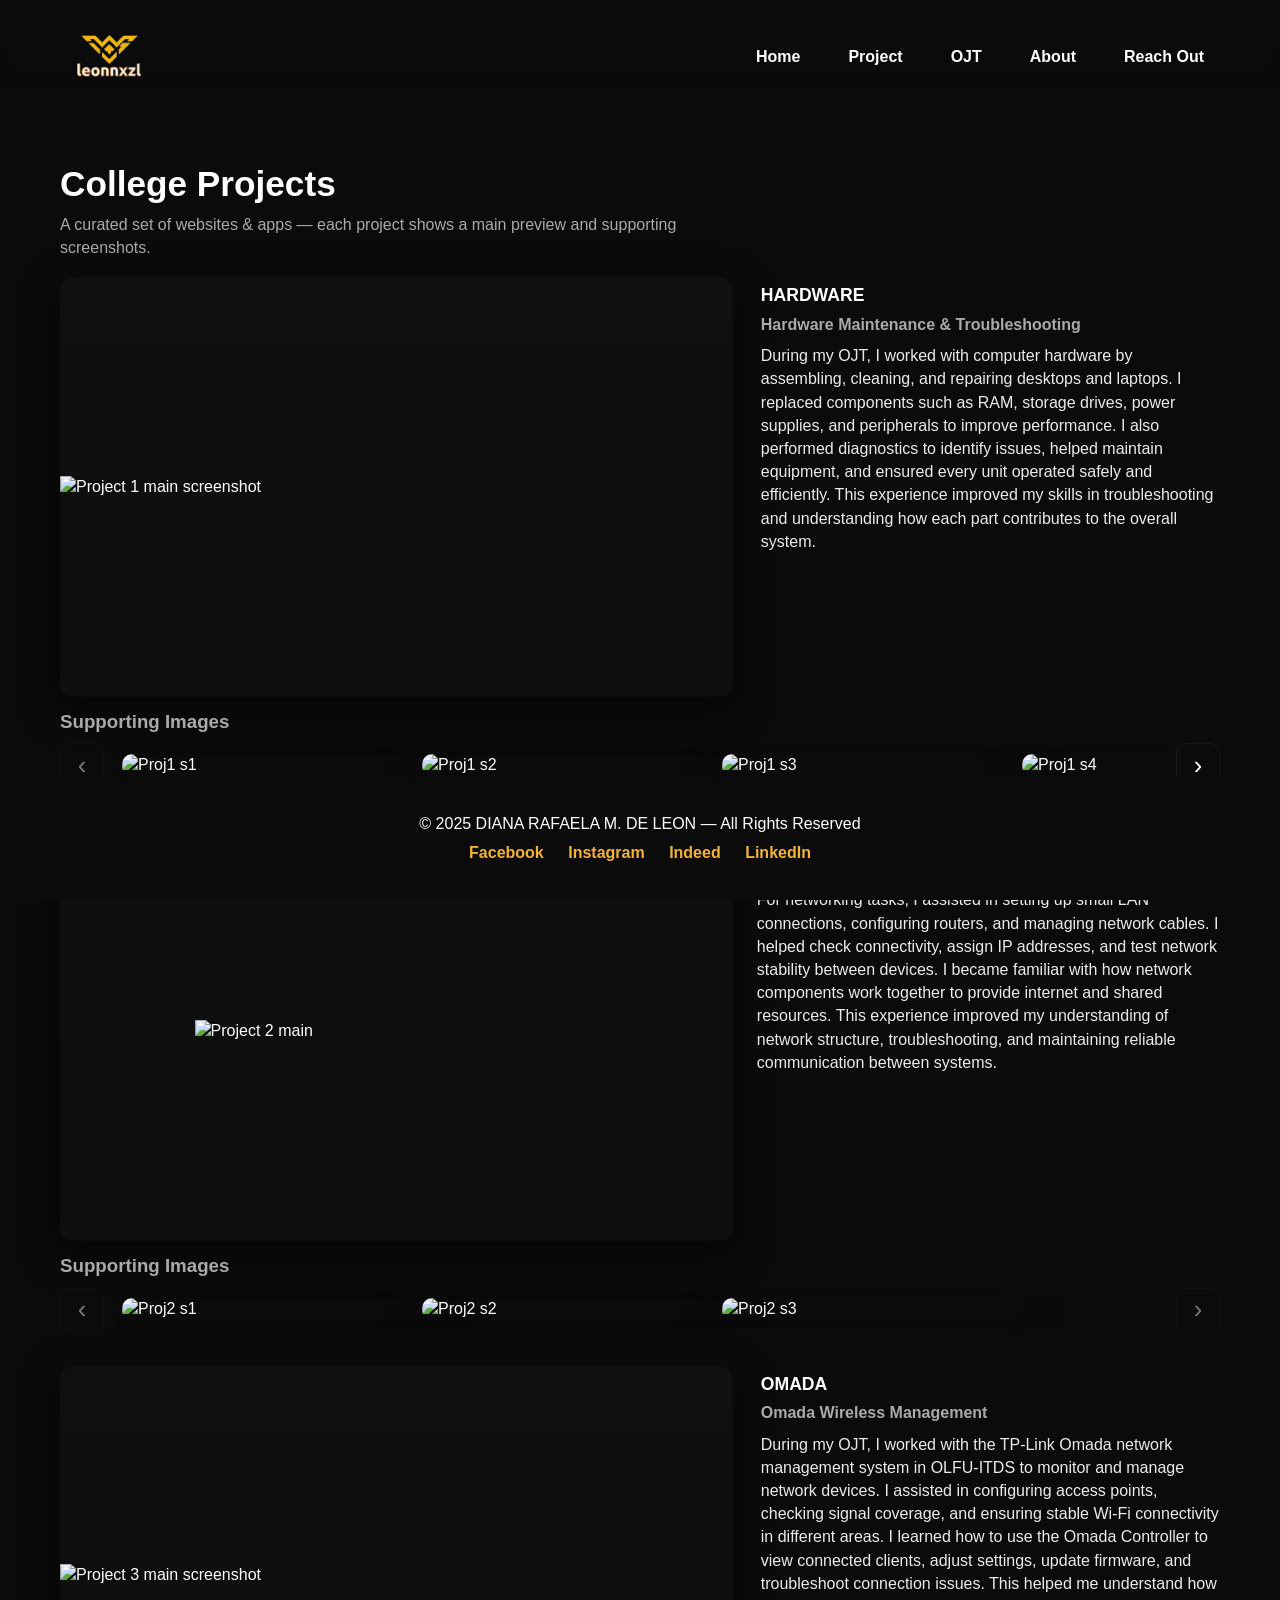
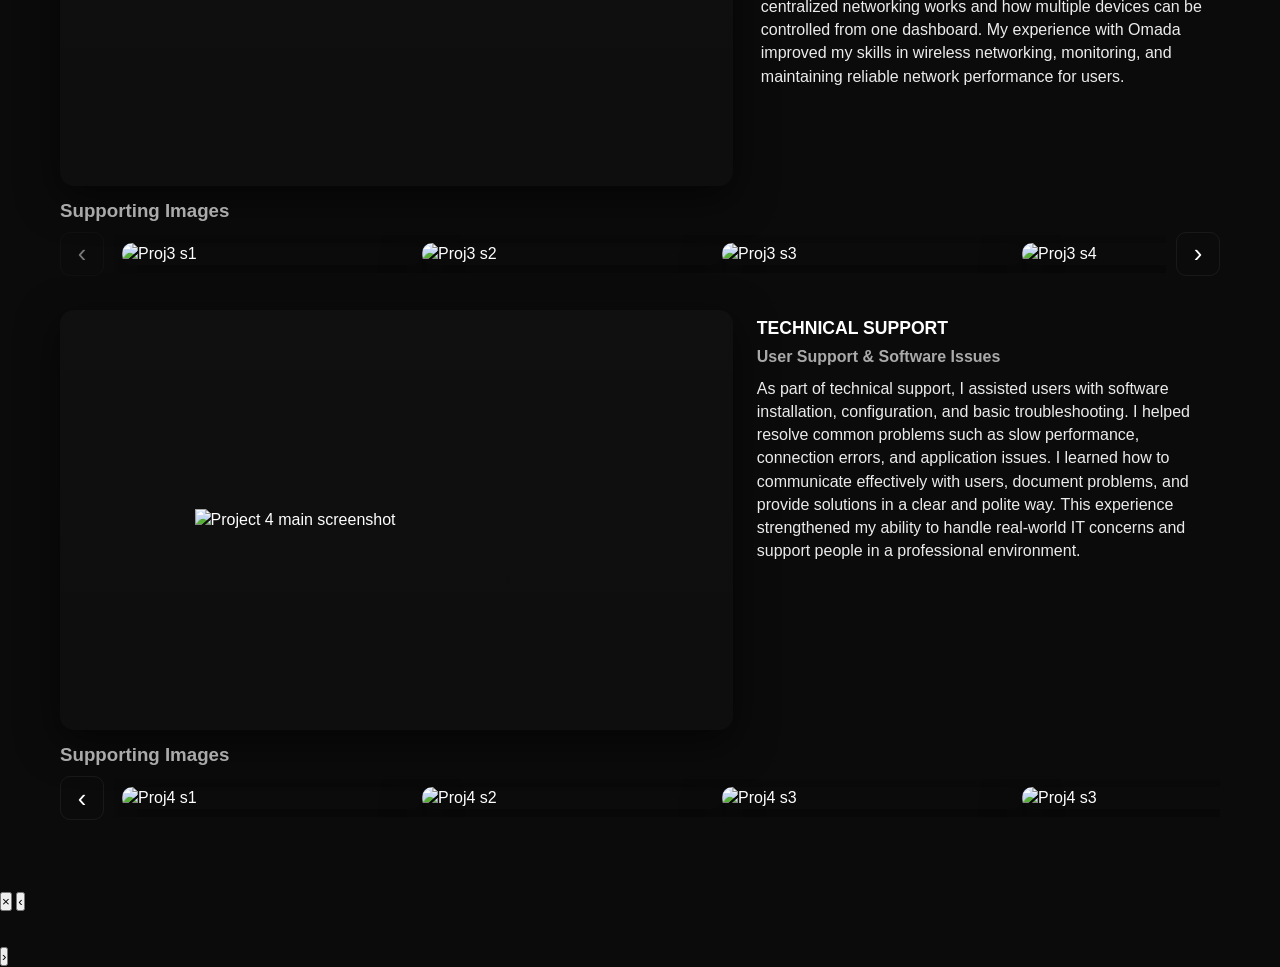
==== ojt.html @ 40b560e7 "Add files via upload" ====
<!doctype html>
<html lang="en">
<head>
  <meta charset="utf-8" />
  <meta name="viewport" content="width=device-width,initial-scale=1" />
  <title>OJT — Portfolio</title>
  <link rel="stylesheet" href="project.css" />
</head>

<!doctype html>
<html lang="en">
<head>
  <meta charset="utf-8" />
  <meta name="viewport" content="width=device-width,initial-scale=1" />
  <title>OJT — Portfolio</title>
  <link rel="stylesheet" href="style.css" />
</head>
<body>
      <!-- Header / sticky navbar -->
  <header class="site-header" role="banner">
    <nav class="navbar container" aria-label="Main navigation">
      <a class="logo" href="index.html">
        <img src="logo1header.png" alt="Morgan Logo" />
      </a>

      <!-- Mobile toggle button (JS will toggle .aria-expanded and .open on the nav) -->
      <button class="nav-toggle" id="navToggle" aria-controls="mainNav" aria-expanded="false" aria-label="Open navigation">
        <span class="hamburger" aria-hidden="true"></span>
      </button>

      <ul class="nav-links" id="mainNav">
        <a href="index.html" class="Home">Home</a>
      <a href="project.html" class="Project">Project</a>
      <a href="ojt.html" class="OJT">OJT</a>
      <a href="about.html" class="About">About</a>
      <a href="contact.html" class="mobile-link reach-mobile">Reach Out</a>
      </ul>
    </nav>
  </header>
  <main class="container">

    <header class="projects-header">
      <h1>College Projects</h1>
      <p class="lead">A curated set of websites & apps — each project shows a main preview and supporting screenshots.</p>
    </header>

    <!-- 5 project blocks -->
    <section class="projects-list">

      <!-- Project template repeated 5 times (update images & text) -->
      <article class="project" data-project-id="1">
        <div class="project-detail">
          <div class="project-main-image">
            <img src="ojt/hardware5.jpg" alt="Project 1 main screenshot">
          </div>
          <div class="project-info">
            <h2 class="project-title">HARDWARE</h2>
            <p class="project-role">Hardware Maintenance & Troubleshooting</p>
            <p class="project-desc">During my OJT, I worked with computer hardware by assembling, cleaning, and repairing desktops and laptops. 
              I replaced components such as RAM, storage drives, power supplies, and peripherals to improve performance. I also performed diagnostics
               to identify issues, helped maintain equipment, and ensured every unit operated safely and efficiently. This experience improved my skills 
               in troubleshooting and understanding how each part contributes to the overall system.</p>
          </div>
        </div>

        <div class="supporting-section">
          <h3 class="supporting-title">Supporting Images</h3>

          <div class="supporting-row-wrapper">
            <button class="nav-btn rewind" aria-label="Previous image">‹</button>

            <div class="supporting-row" tabindex="0" role="list">
              <figure class="support-card" role="listitem"><img src="ojt/hardware1.jpg" alt="Proj1 s1"></figure>
              <figure class="support-card" role="listitem"><img src="ojt/hardware2.jpg" alt="Proj1 s2"></figure>
              <figure class="support-card" role="listitem"><img src="ojt/hardware3.jpg" alt="Proj1 s3"></figure>
              <figure class="support-card" role="listitem"><img src="ojt/hardware4.jpg" alt="Proj1 s4"></figure>
            </div>

            <button class="nav-btn forward" aria-label="Next image">›</button>
          </div>
        </div>
      </article>

      <!-- Project 2 -->
      <article class="project" data-project-id="2">
        <div class="project-detail">
          <div class="project-main-image">
            <img src="ojt/network5.jpg" alt="Project 2 main">
          </div>
          <div class="project-info">
            <h2 class="project-title">NETWORKING</h2>
            <p class="project-role">Network Setup & Connectivity</p>
            <p class="project-desc">For networking tasks, I assisted in setting up small LAN connections, configuring routers, 
              and managing network cables. I helped check connectivity, assign IP addresses, and test network stability between devices. 
              I became familiar with how network components work together to provide internet and shared resources. This experience improved 
              my understanding of network structure, troubleshooting, and maintaining reliable communication between systems.</p>
    
          </div>
        </div>

        <div class="supporting-section">
          <h3 class="supporting-title">Supporting Images</h3>
          <div class="supporting-row-wrapper">
            <button class="nav-btn rewind" aria-label="Previous image">‹</button>
            <div class="supporting-row" tabindex="0" role="list">
              <figure class="support-card" role="listitem"><img src="ojt/network1.jpg" alt="Proj2 s1"></figure>
              <figure class="support-card" role="listitem"><img src="ojt/network2.jpg" alt="Proj2 s2"></figure>
              <figure class="support-card" role="listitem"><img src="ojt/network4.jpg" alt="Proj2 s3"></figure>
            </div>
            <button class="nav-btn forward" aria-label="Next image">›</button>
          </div>
        </div>
      </article>

      <!-- Project 3 -->
      <article class="project" data-project-id="3">
        <div class="project-detail">
          <div class="project-main-image">
            <img src="ojt/omada4.jpg" alt="Project 3 main screenshot">
          </div>
          <div class="project-info">
            <h2 class="project-title">OMADA</h2>
            <p class="project-role">Omada Wireless Management</p>
            <p class="project-desc">During my OJT, I worked with the TP-Link Omada network management system in OLFU-ITDS to monitor and manage 
              network devices. I assisted in configuring access points, checking signal coverage, and ensuring stable Wi-Fi connectivity in different areas. 
              I learned how to use the Omada Controller to view connected clients, adjust settings, update firmware, and troubleshoot connection issues. This 
              helped me understand how centralized networking works and how multiple devices can be controlled from one dashboard. My experience with Omada 
              improved my skills in wireless networking, monitoring, and maintaining reliable network performance for users.</p>
           
          </div>
        </div>

        <div class="supporting-section">
          <h3 class="supporting-title">Supporting Images</h3>
          <div class="supporting-row-wrapper">
            <button class="nav-btn rewind" aria-label="Previous image">‹</button>
            <div class="supporting-row" tabindex="0" role="list">
              <figure class="support-card" role="listitem"><img src="ojt/omada1.jpg" alt="Proj3 s1"></figure>
              <figure class="support-card" role="listitem"><img src="ojt/omada2.jpg" alt="Proj3 s2"></figure>
              <figure class="support-card" role="listitem"><img src="ojt/omada3.jpg" alt="Proj3 s3"></figure>
              <figure class="support-card" role="listitem"><img src="ojt/omada5.jpg" alt="Proj3 s4"></figure>
            </div>
            <button class="nav-btn forward" aria-label="Next image">›</button>
          </div>
        </div>
      </article>

      <!-- Project 4 -->
      <article class="project" data-project-id="4">
        <div class="project-detail">
          <div class="project-main-image">
            <img src="ojt/support3.jpg" alt="Project 4 main screenshot">
          </div>
          <div class="project-info">
            <h2 class="project-title">TECHNICAL SUPPORT</h2>
            <p class="project-role">User Support & Software Issues</p>
            <p class="project-desc">As part of technical support, I assisted users with software installation, configuration, and basic 
              troubleshooting. I helped resolve common problems such as slow performance, connection errors, and application issues. I 
              learned how to communicate effectively with users, document problems, and provide solutions in a clear and polite way. This 
              experience strengthened my ability to handle real-world IT concerns and support people in a professional environment.</p>
          </div>
        </div>

        <div class="supporting-section">
          <h3 class="supporting-title">Supporting Images</h3>
          <div class="supporting-row-wrapper">
            <button class="nav-btn rewind" aria-label="Previous image">‹</button>
            <div class="supporting-row" tabindex="0" role="list">
              <figure class="support-card" role="listitem"><img src="ojt/support1.jpg" alt="Proj4 s1"></figure>
              <figure class="support-card" role="listitem"><img src="ojt/support2.jpg" alt="Proj4 s2"></figure>
              <figure class="support-card" role="listitem"><img src="ojt/support4.jpg" alt="Proj4 s3"></figure>
              <figure class="support-card" role="listitem"><img src="ojt/support5.jpg" alt="Proj4 s3"></figure>
            
        </div>
      </article>

      <!-- Project 5 -->
   <!--  <article class="project" data-project-id="5">
        <div class="project-detail">
          <div class="project-main-image">
            <img src="assets/project5-main.jpg" alt="Project 5 main screenshot">
          </div>
          <div class="project-info">
            <h2 class="project-title">Project Five — Poster Series</h2>
            <p class="project-role">Design · 2021 · Illustrator</p>
            <p class="project-desc">A creative poster series exploring community themes with bold typography and color.</p>
          </div>
        </div>

        <div class="supporting-section">
          <h3 class="supporting-title">Supporting Images</h3>
          <div class="supporting-row-wrapper">
            <button class="nav-btn rewind" aria-label="Previous image">‹</button>
            <div class="supporting-row" tabindex="0" role="list">
              <figure class="support-card" role="listitem"><img src="assets/project5-1.jpg" alt="Proj5 s1"></figure>
              <figure class="support-card" role="listitem"><img src="assets/project5-2.jpg" alt="Proj5 s2"></figure>
              <figure class="support-card" role="listitem"><img src="assets/project5-3.jpg" alt="Proj5 s3"></figure>
            </div>
            <button class="nav-btn forward" aria-label="Next image">›</button>
          </div>
        </div>
      </article> -->

    </section>
  </main>

  <!-- LIGHTBOX (single modal used for all projects) -->
  <div class="lightbox" id="lightbox" aria-hidden="true" role="dialog" aria-label="Image viewer">
    <button class="lightbox-close" id="lbClose" aria-label="Close">×</button>
    <button class="lightbox-prev" id="lbPrev" aria-label="Previous image">‹</button>
    <div class="lightbox-inner" id="lbInner" role="document">
      <img id="lbImage" src="" alt="">
      <p id="lbCaption" class="lb-caption"></p>
    </div>
    <button class="lightbox-next" id="lbNext" aria-label="Next image">›</button>
  </div>

 <footer class="footer">
  <div class="container">
    <p>© 2025 DIANA RAFAELA M. DE LEON — All Rights Reserved</p>
    <ul class="social-links">
      <li><a href="https://www.facebook.com/share/1AeUGfUeHg/?mibextid=wwXIfr" target="_blank">Facebook</a></li>
      <li><a href="https://www.instagram.com/d.elxdln?igsh=NDMwNzVrdWhqb3px&utm_source=qr" target="_blank">Instagram</a></li>
      <li><a href="https://profile.indeed.com/" target="_blank">Indeed</a></li>
      <li><a href="https://www.linkedin.com/in/diana-rafaela-de-leon-598362369/e" target="_blank">LinkedIn</a></li>
    </ul>
  </div>
</footer>

  <script src="script.js"></script>
</body>
</html>
---- project.css ----
* Black & Gold project gallery — mobile-first with requested breakpoints */
:root{
  --bg: #0b0b0b;
  --card: #0f0f10;
  --text: #fff;
  --muted: #bdbdbd;
  --gold: #f3b334;
  --gap: 14px;
  font-family: Inter, system-ui, Arial, sans-serif;
  -webkit-font-smoothing:antialiased;
  -moz-osx-font-smoothing:grayscale;
}


/* RESET */
*{box-sizing:border-box;margin:0;padding:0}
html,body{height:100%;background:var(--bg);color:var(--text)}
.container{max-width:1200px;margin:0 auto;padding:28px}

/* header */
.projects-header{margin-bottom:18px}
.projects-header h1{color:var(--gold);font-size:clamp(1.4rem,4.6vw,2.2rem);margin-bottom:6px}
.lead{color:var(--muted);max-width:72ch}

/* project block (stacked on mobile) */
.project{margin-bottom:34px}
.project-detail{display:flex;flex-direction:column;gap:14px}
.project-main-image{border-radius:14px;overflow:hidden;background:linear-gradient(180deg, rgba(255,255,255,0.02), rgba(255,255,255,0.01));box-shadow:0 12px 40px rgba(0,0,0,0.6);
display: flex;justify-content: center;align-items: center;}
.project-main-image img{display:block;width: 60%;height: 100%;object-fit: contain;}
.project-info{text-align:left;padding-top:6px}
.project-title{color:var(--gold);font-size:1.1rem;margin-bottom:6px}
.project-role{color:var(--muted);font-weight:700;margin-bottom:8px}
.project-desc{color:rgba(255,255,255,0.92);line-height:1.45;margin-bottom:10px}
.project-actions{display:flex;gap:10px;flex-wrap:wrap}
.btn{padding:8px 12px;border-radius:10px;text-decoration:none;font-weight:800}
.btn.primary{background:var(--gold);color:#000}
.btn.outline{background:transparent;border:1px solid rgba(255,255,255,0.06);color:var(--text)}

/* supporting row */
.supporting-section{margin-top:12px}
.supporting-title{color:var(--muted);font-weight:700;margin-bottom:8px}
.supporting-row-wrapper{display:flex;align-items:center;gap:10px}
.nav-btn{background:transparent;border:1px solid rgba(255,255,255,0.06);color:var(--gold);width:44px;height:44px;border-radius:10px;font-size:1.6rem;display:flex;align-items:center;justify-content:center;cursor:pointer;flex:0 0 44px}
.nav-btn:hover{background:rgba(243,179,52,0.06)}
.nav-btn:disabled{opacity:.45;cursor:not-allowed}
.supporting-row{display:flex;gap:var(--gap);overflow-x:auto;scroll-snap-type:x mandatory;-webkit-overflow-scrolling:touch;padding:8px;flex:1 1 auto}
.supporting-row::-webkit-scrollbar{display:none}

/* support card */
.support-card{min-width:220px;width:220px;border-radius:10px;overflow:hidden;box-shadow:0 14px 40px rgba(0,0,0,0.6);scroll-snap-align:center;flex:0 0 auto;transition:transform .2s,box-shadow .25s}
.support-card img{display:block;width:100%;height:140px;object-fit:contain}
.support-card:hover{transform:translateY(-6px);box-shadow:0 26px 60px rgba(0,0,0,0.75)}

/* LIGHTBOX */
.lightbox{position:fixed;inset:0;display:none;align-items:center;justify-content:center;background:rgba(0,0,0,0.85);z-index:1200}
.lightbox[aria-hidden="false"]{display:flex}
.lightbox-inner{max-width:92vw;max-height:84vh;display:flex;align-items:center;justify-content:center;flex-direction:column}
.lightbox-inner img{max-width:100%;max-height:78vh;display:block;border-radius:8px;box-shadow:0 18px 60px rgba(0,0,0,0.8)}
.lightbox-close,.lightbox-prev,.lightbox-next{position:fixed;background:transparent;border:0;color:var(--gold);font-size:2rem;padding:.6rem;cursor:pointer}
.lightbox-close{top:18px;right:20px}
.lightbox-prev{left:16px;top:50%;transform:translateY(-50%)}
.lightbox-next{right:16px;top:50%;transform:translateY(-50%)}
.lb-caption{color:var(--muted);margin-top:10px}

/* --------------------------
   Breakpoints (mobile-first)
   -------------------------- */

/* Tablet / small desktop */
@media (min-width: 640px) {
  .project-detail{flex-direction:row;gap:24px;align-items:flex-start}
  .project-main-image{flex:0 0 58%;min-height:300px}
  .project-info{flex:1 1 42%}
  .support-card{min-width:260px;width:260px}
  .support-card img {
  display: block;
  width: 100%;        /* scale to card width */
  height: auto;       /* keep intrinsic aspect ratio */
  max-height: 140px;  /* original visual cap you used before */
  object-fit: contain; /* show entire image, no cropping */
  object-position: center;
}
}

/* Desktop */
@media (min-width: 1024px) {
  .container{padding:36px 48px}
  .project-main-image{min-height:420px}
   .project[data-project-id="3"] .project-detail {
    gap: 28px;
  }

  .project[data-project-id="3"] .project-main-image {
    flex: 0 0 58%;         /* slightly reduce to leave room for info */
    min-height: 420px;     /* match your desktop main-image rules */
  }
  .project[data-project-id="3"] .project-main-image img {
    width: 100%;
    max-height: 420px;
    
  }
  .project[data-project-id="1"] .project-detail {
    gap: 28px;
  }

  .project[data-project-id="1"] .project-main-image {
    flex: 0 0 58%;         /* slightly reduce to leave room for info */
    min-height: 420px;     /* match your desktop main-image rules */
  }
  .project[data-project-id="1"] .project-main-image img {
    width: 100%;
    max-height: 420px;
    
  }
  .support-card{min-width:300px;width:300px}
   .support-card img {
    max-height: 190px;
    object-fit: contain;
    object-position: center;
    height: auto;
    width: 100%;
  }
}

/* Ultra-wide */
@media (min-width: 1600px) {
  .container{max-width:1400px;padding:56px}
  .support-card{min-width:340px;width:340px}
.support-card img {
    max-height: 220px;
    object-fit: contain;
    object-position: center;
    height: auto;
    width: 100%;
  }


}
/* Footer styles */
.footer {
  position: fixed;      /* stays at the bottom & overlaps elements */
  bottom: 0;
  left: 0;
  width: 100%;
  background: #0b0b0b;
  color: #fff;
  
  text-align: center;
  font-family: Arial, sans-serif;
  z-index: 9999;        /* this makes it “overshadow” the stuff sa baba */
}

.footer .social-links {
  list-style: none;
  padding: 0;
  margin: 6px 0 0;
}

.footer .social-links li {
  display: inline-block;
  margin: 0 10px;
}

.footer .social-links a {
  color: #f3b334;
  text-decoration: none;
  font-weight: bold;
}

.footer .social-links a:hover {
  text-decoration: underline;
}
---- style.css ----
/* ============================
   Morgan Portfolio - style.css
   Mobile-first (min-width breakpoints)
   ============================ */

:root{
  --accent: #f7c843;
  --accent-2: #f3b334;
  --text: #fff;
  --muted: #aaa;
  --dark: #0b0b0b;
  --container-width: 1200px;
  font-family: Inter, Arial, sans-serif;
  font-size: 16px;
}

/* RESET */
*{box-sizing:border-box;margin:0;padding:0}
html,body{height:100%;width:100%}
body{
  background:var(--dark);
  color:var(--text);
  -webkit-font-smoothing:antialiased;
  -moz-osx-font-smoothing:grayscale;
  overflow-x:hidden;
  line-height:1.4;
}

/* container utility */
.container{max-width:var(--container-width);margin:0 auto;padding-inline:1.25rem}

/* SKIP LINK */
.skip-link{position:absolute;left:-9999px;top:auto;width:1px;height:1px;overflow:hidden}
.skip-link:focus{left:1rem;top:1rem;width:auto;height:auto;background:#111;padding:.5rem;border-radius:4px;z-index:9999}

/* SPLASH */
.splash{position:fixed;inset:0;background:#0d0d0d;display:flex;align-items:center;justify-content:center;z-index:9999;transition:opacity .6s, visibility .6s}
.splash.hidden{opacity:0;visibility:hidden;pointer-events:none}
.splash-logo{width:min(220px,44vw);max-width:240px;height:auto;object-fit:contain}

/* VIDEO BACKGROUND */
#bgVideo{position:fixed;top:50%;left:50%;transform:translate(-50%,-50%);min-width:100vw;min-height:100vh;z-index:-999;object-fit:cover;pointer-events:none;filter:contrast(.98) saturate(.95)}
.video-overlay{position:fixed;inset:0;z-index:-998;background:radial-gradient(circle at 10% 80%, rgba(243,179,52,0.12) 0%, rgba(0,0,0,0.55) 25%, rgba(0,0,0,0.72) 60%);pointer-events:none}

/* GLOW */
.glow{position:absolute;bottom:calc(-12vw - 12px);left:calc(-12vw - 12px);width:clamp(140px,36vw,420px);height:clamp(140px,36vw,420px);background:radial-gradient(circle, rgba(247,200,67,0.95) 0%, rgba(247,200,67,0.28) 32%, rgba(247,200,67,0.06) 56%, transparent 75%);filter:blur(36px);pointer-events:none;z-index:-900;opacity:1;transition:opacity .35s}

/* SITE HEADER (sticky) */
.site-header{position:sticky;top:0;z-index:10;backdrop-filter: blur(6px);background:linear-gradient(180deg, rgba(11,11,11,0.18), rgba(11,11,11,0.06));}

/* NAVBAR (mobile-first) */
.navbar{display:flex;align-items:center;justify-content:space-between;padding:12px 8px;gap:1rem}
.logo img{height:clamp(42px,10vw,84px);display:block}

/* NAV TOGGLE (visible on mobile) */
.nav-toggle{display:inline-flex;align-items:center;justify-content:center;background:transparent;border:0;padding:8px;cursor:pointer}
.hamburger{width:26px;height:2px;background:var(--text);display:block;position:relative}
.hamburger::before,.hamburger::after{content:"";position:absolute;left:0;width:100%;height:2px;background:var(--text)}
.hamburger::before{top:-8px}.hamburger::after{top:8px}

/* NAV LINKS: mobile panel (hidden by default) */
.nav-links{position:fixed;top:72px;right:12px;display:flex;flex-direction:column;gap:10px;padding:12px;background:linear-gradient(180deg, rgba(11,11,11,0.98), rgba(8,8,8,0.95));border-radius:12px;transform:translateY(-8px) scale(.98);opacity:0;pointer-events:none;transition:transform .28s,opacity .22s;box-shadow:0 8px 28px rgba(0,0,0,.45);z-index:12;min-width:180px}
.nav-links.open{transform:none;opacity:1;pointer-events:auto}
.nav-links a{color:var(--text);text-decoration:none;font-weight:700;padding:6px 8px;display:inline-block}
.nav-links a:hover,.nav-links a:focus{color:var(--accent)}
.nav-links a::after{content:"";display:block;height:2px;width:0;background:var(--accent);transition:width .28s;margin-top:6px}
.nav-links a:hover::after,.nav-links a:focus::after{width:100%}

/* CTA button */
.btn{background:var(--accent);color:#000;padding:10px 14px;border-radius:8px;font-weight:800;display:inline-block}

/* HERO (mobile-first) */
.hero{min-height:calc(100vh - 72px);display:flex;flex-direction:column-reverse;align-items:center;gap:1.2rem;padding:6vh 6vw;text-align:center;position:relative;z-index:2}
.hero-left{width:100%}
.intro{color:var(--muted);margin-bottom:8px;font-weight:600}
.hero-left h1{font-size:clamp(1.6rem,6.5vw,2.6rem);color:var(--accent);margin:6px 0}
.tagline{color:rgba(255,255,255,0.92);font-size:clamp(.95rem,3.5vw,1.05rem)}
.hero-right{width:100%;display:flex;justify-content:center}
.hero-image{width:min(72vw,420px);border-radius:12px;box-shadow:0 8px 36px rgba(0,0,0,.5);display:block}

/* FOOTER */
.site-footer{padding:30px 12px;color:var(--muted);text-align:center}

/* ===========================
   BREAKPOINTS (min-width)
   - tablet: 640px
   - desktop: 1024px
   - ultra-wide: 1600px
   =========================== */

/* tablet / small desktop */
@media (min-width: 640px) {
  .nav-toggle{display:none} /* show full nav on tablets+ */
  .nav-links{position:static;flex-direction:row;padding:0;background:transparent;transform:none;opacity:1;pointer-events:auto;box-shadow:none;gap:2rem;min-width:auto}
  .navbar{padding:18px 12px;align-items:center;max-width:var(--container-width);margin:0 auto}
  .hero{flex-direction:row;text-align:left;align-items:center;padding:7vh 4vw}
  .hero-left{flex:1 1 55%;max-width:60ch}
  .hero-right{flex:0 0 38%}
  .glow{width:clamp(220px,30vw,480px);height:clamp(220px,30vw,480px);filter:blur(56px);bottom:calc(-8vw - 18px);left:calc(-8vw - 18px)}
  .hero-left h1{font-size:clamp(2rem,5.2vw,3rem)}
}

/* desktop */
@media (min-width: 1024px) {
  .navbar{padding:20px 28px}
  .logo img{height:clamp(48px,6.5vw,100px)}
  .glow{width:clamp(280px,26vw,560px);height:clamp(280px,26vw,560px);filter:blur(88px);bottom:calc(-6vw - 24px);left:calc(-6vw - 24px)}
  .hero{padding:8vh 6vw;min-height:calc(100vh - 96px)}
  .hero-left h1{font-size:clamp(2.6rem,6vw,4rem)}
  .hero-right{flex:0 0 clamp(180px,28vw,420px)}
}

/* ultra-wide */
@media (min-width: 1600px) {
  .glow{width:640px;height:640px;filter:blur(140px);bottom:-180px;left:-180px}
  .hero{padding-left:clamp(48px,8vw,140px);padding-right:clamp(48px,8vw,140px)}
}

/* small fixes for very small screens */
@media (max-width:420px){
  .splash-logo{width:min(160px,46vw)}
  .nav-links{right:12px;top:64px;min-width:150px}
  .glow{width:clamp(120px,46vw,280px);height:clamp(120px,46vw,280px);filter:blur(28px);bottom:calc(-12vw - 8px);left:calc(-12vw - 8px)}
  .hero{padding:8vh 5vw}
}
.footer {
  position: fixed;      /* stays at the bottom & overlaps elements */
  bottom: 0;
  left: 0;
  width: 100%;
  background: #0b0b0b;
  color: #fff;
  
  text-align: center;
  font-family: Arial, sans-serif;
  z-index: 9999;        /* this makes it “overshadow” the stuff sa baba */
}

.footer .social-links {
  list-style: none;
  padding: 0;
  margin: 6px 0 0;
}

.footer .social-links li {
  display: inline-block;
  margin: 0 10px;
}

.footer .social-links a {
  color: #f3b334;
  text-decoration: none;
  font-weight: bold;
}

.footer .social-links a:hover {
  text-decoration: underline;
}
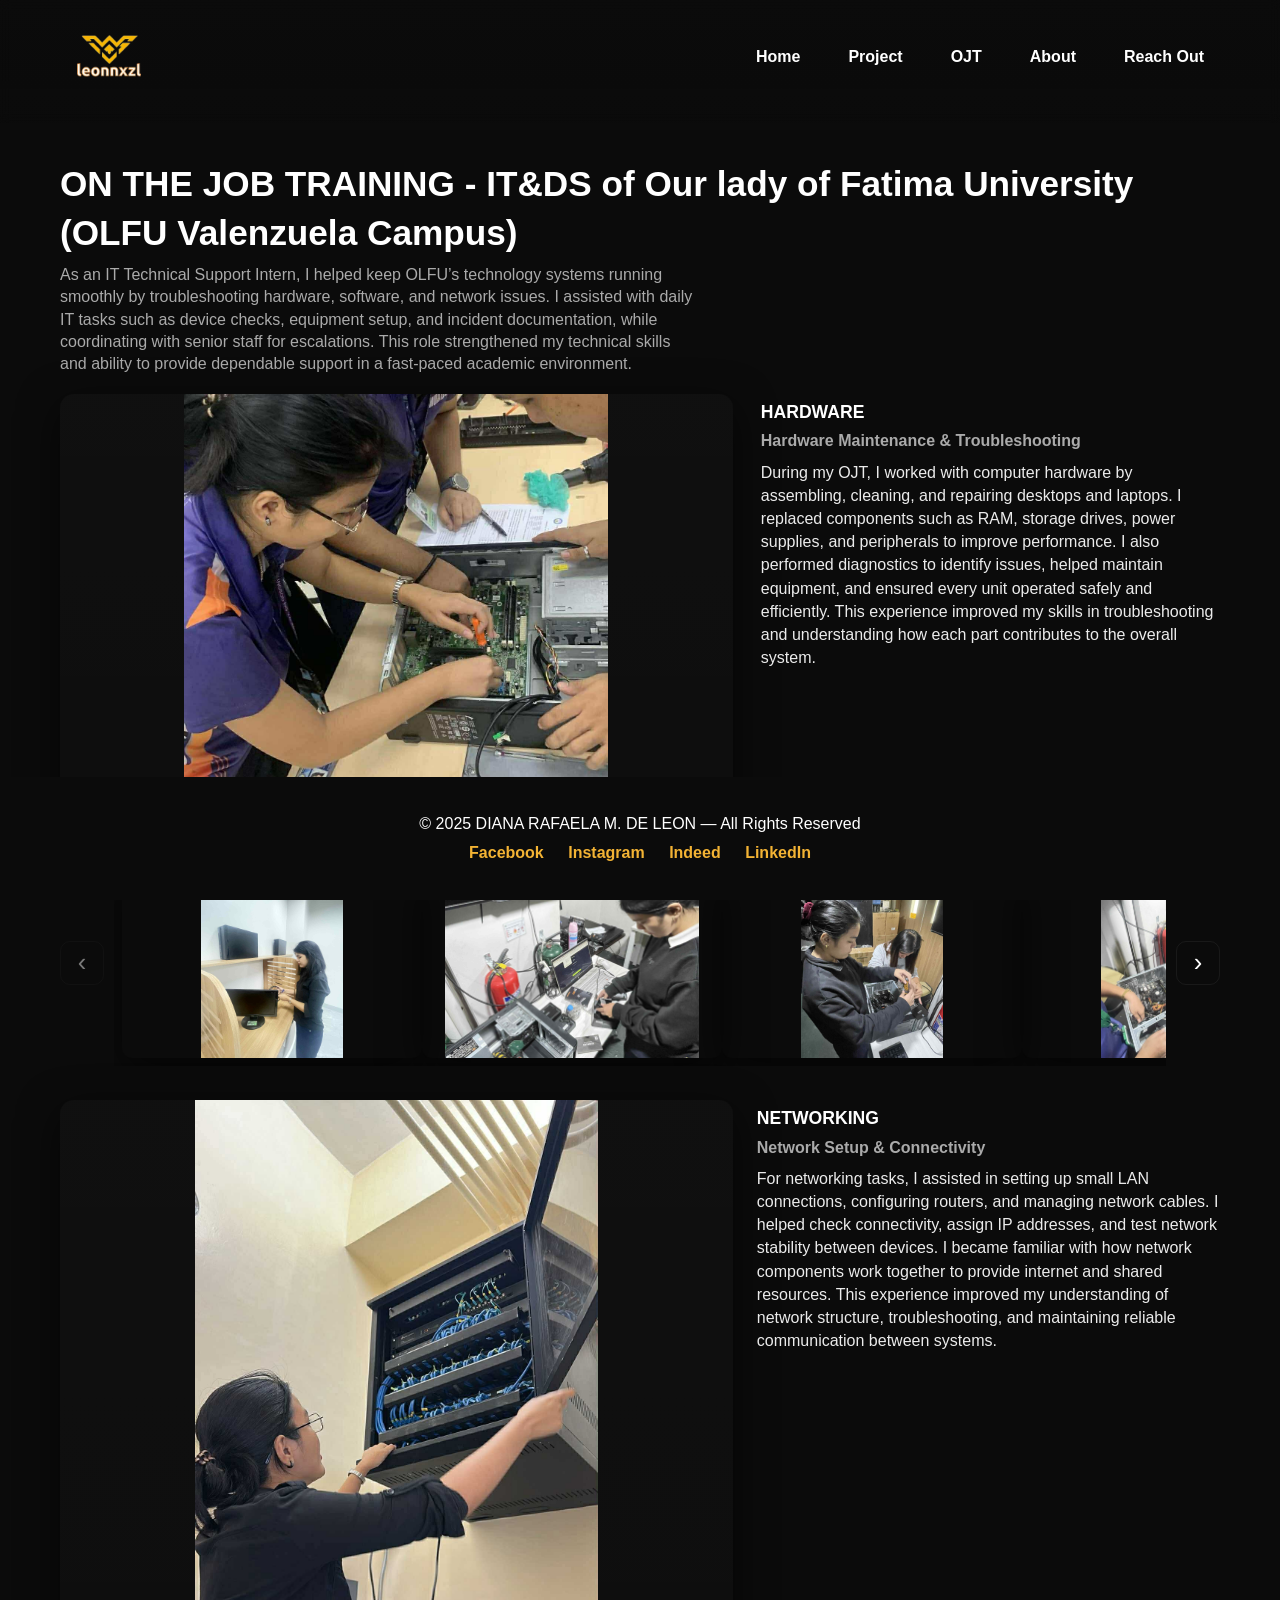
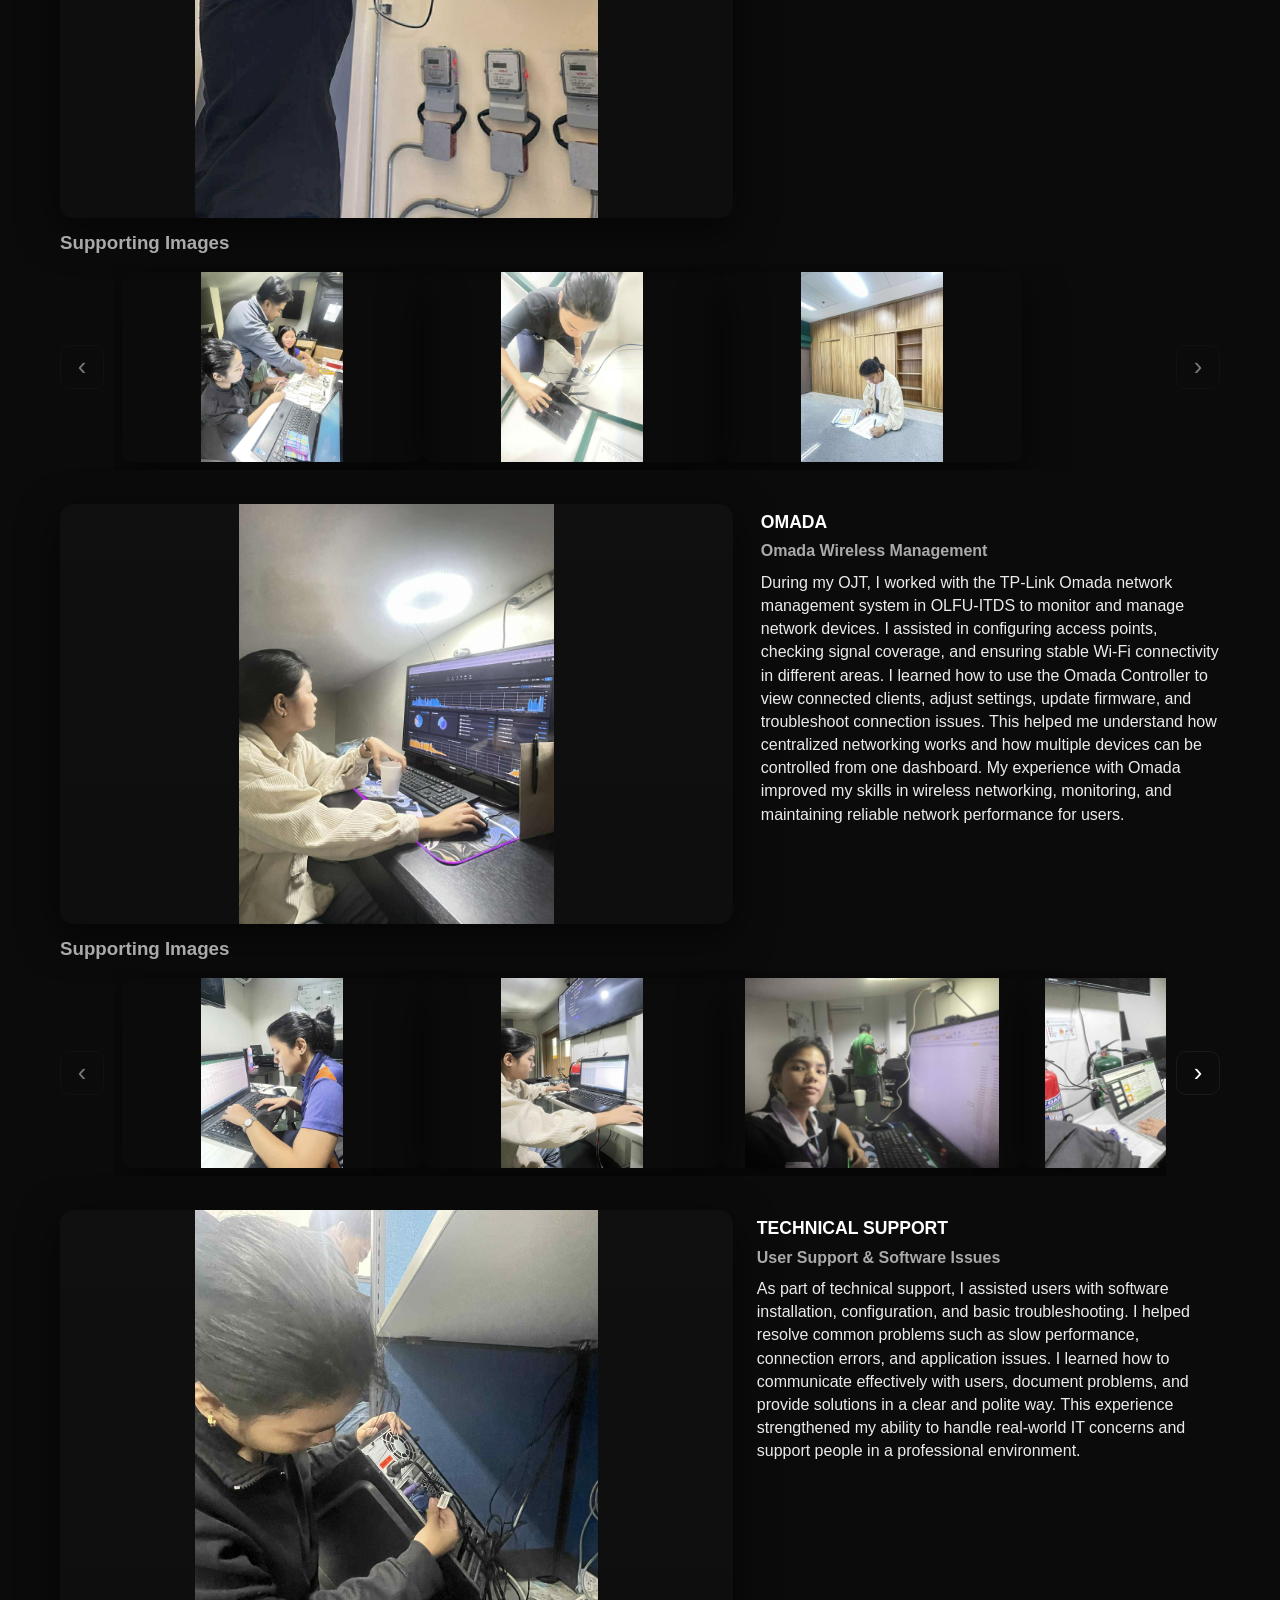
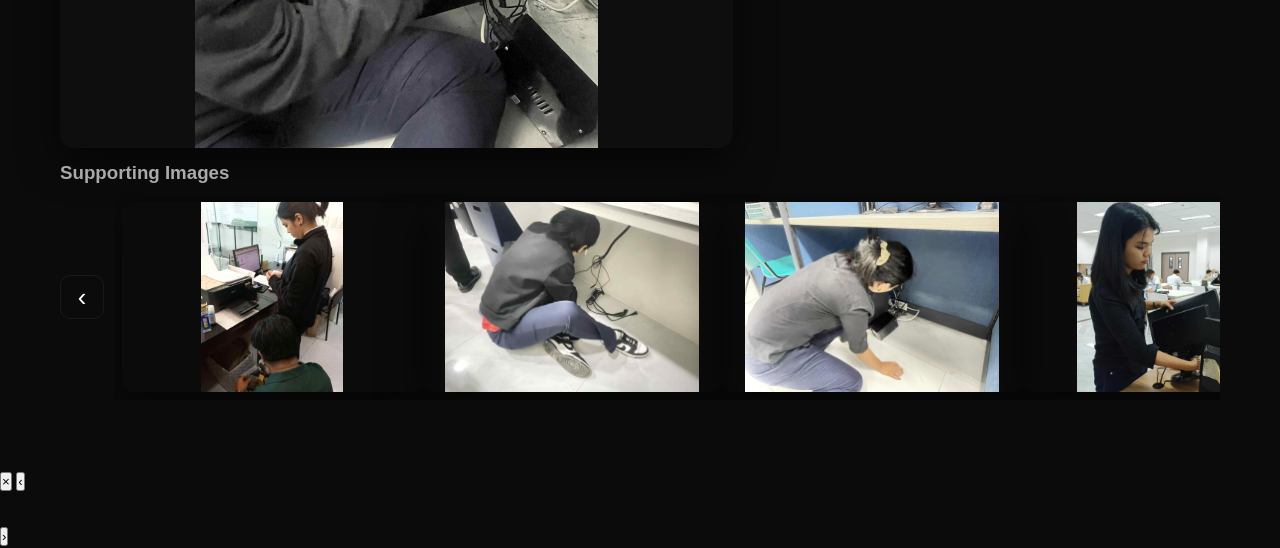
==== commit c9579962: "Update ojt.html" ====
--- a/ojt.html
+++ b/ojt.html
@@ -40,8 +40,10 @@
   <main class="container">
 
     <header class="projects-header">
-      <h1>College Projects</h1>
-      <p class="lead">A curated set of websites & apps — each project shows a main preview and supporting screenshots.</p>
+      <h1>ON THE JOB TRAINING - IT&DS of Our lady of Fatima University (OLFU Valenzuela Campus)</h1>
+      <p class="lead">As an IT Technical Support Intern, I helped keep OLFU’s technology systems running 
+        smoothly by troubleshooting hardware, software, and network issues. I assisted with daily IT tasks such as 
+        device checks, equipment setup, and incident documentation, while coordinating with senior staff for escalations. This role strengthened my technical skills and ability to provide dependable support in a fast-paced academic environment.</p>
     </header>
 
     <!-- 5 project blocks -->
@@ -230,3 +232,4 @@
   <script src="script.js"></script>
 </body>
 </html>
+
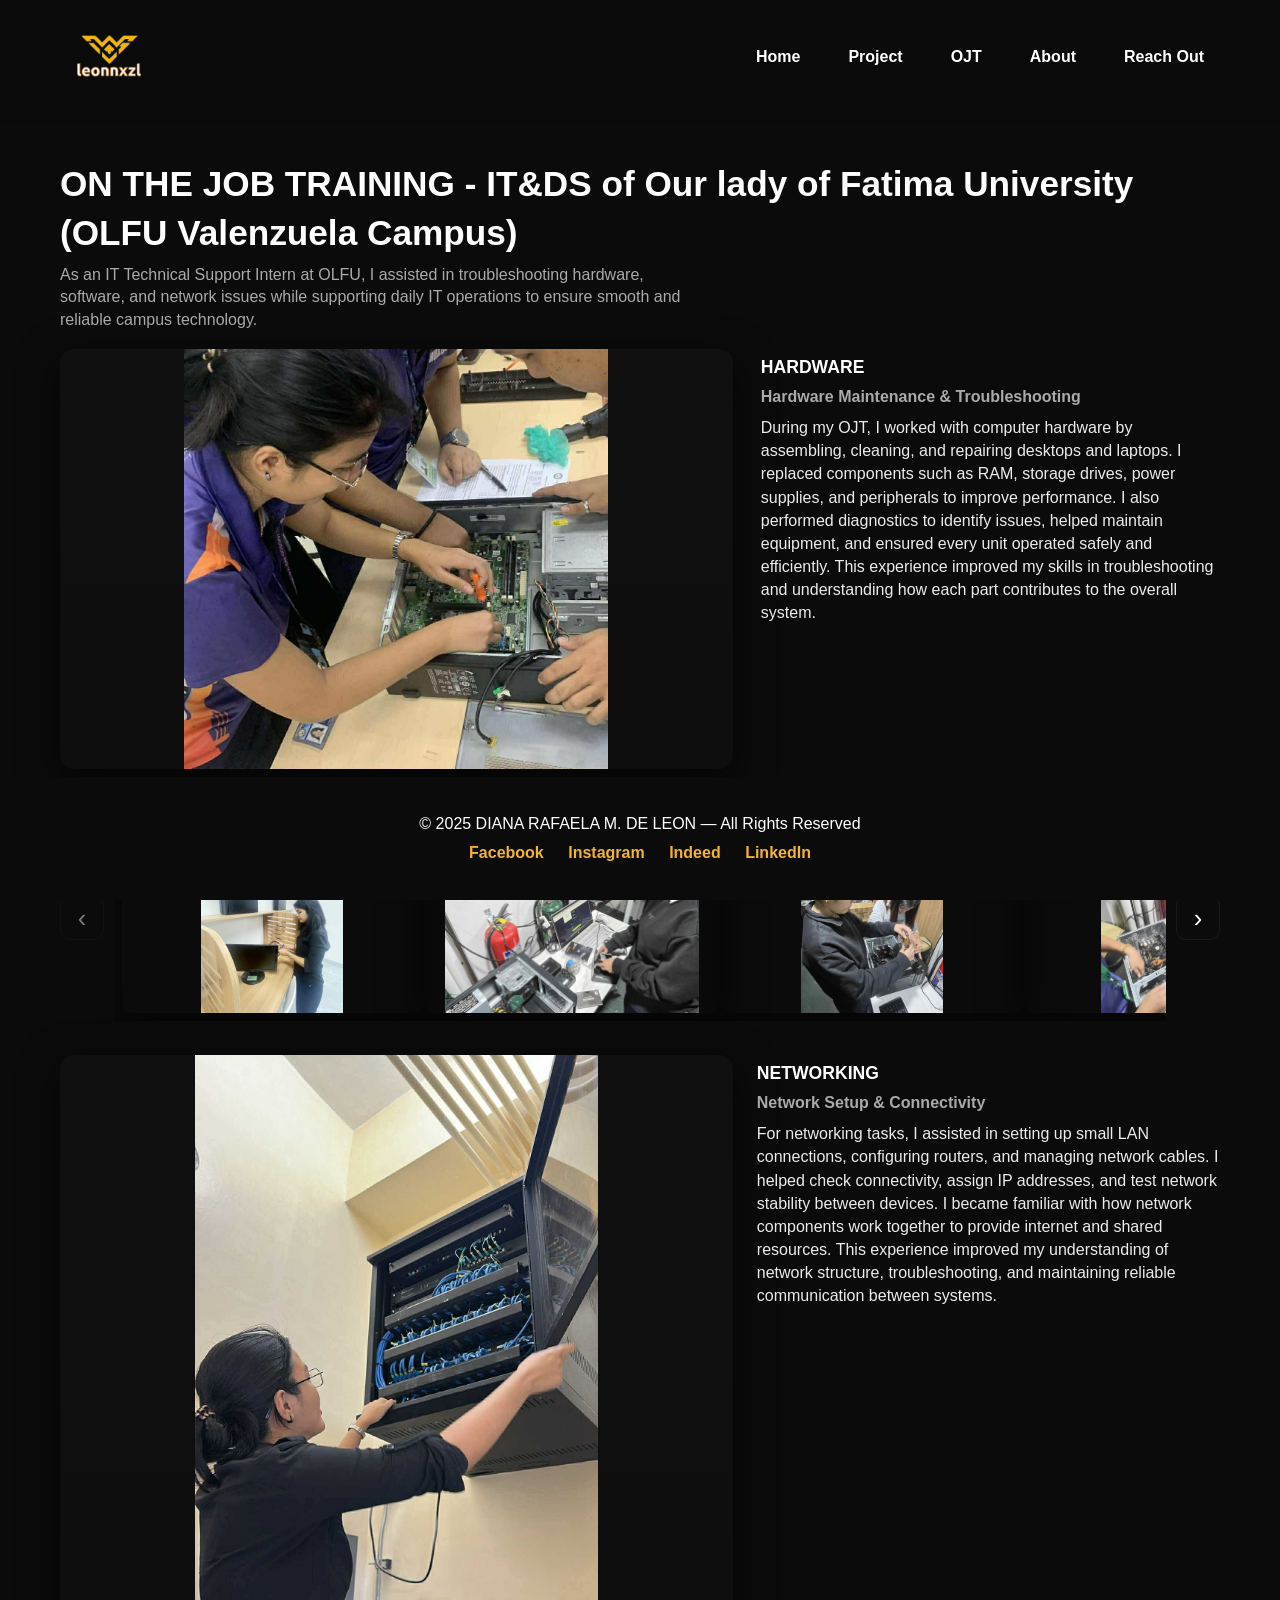
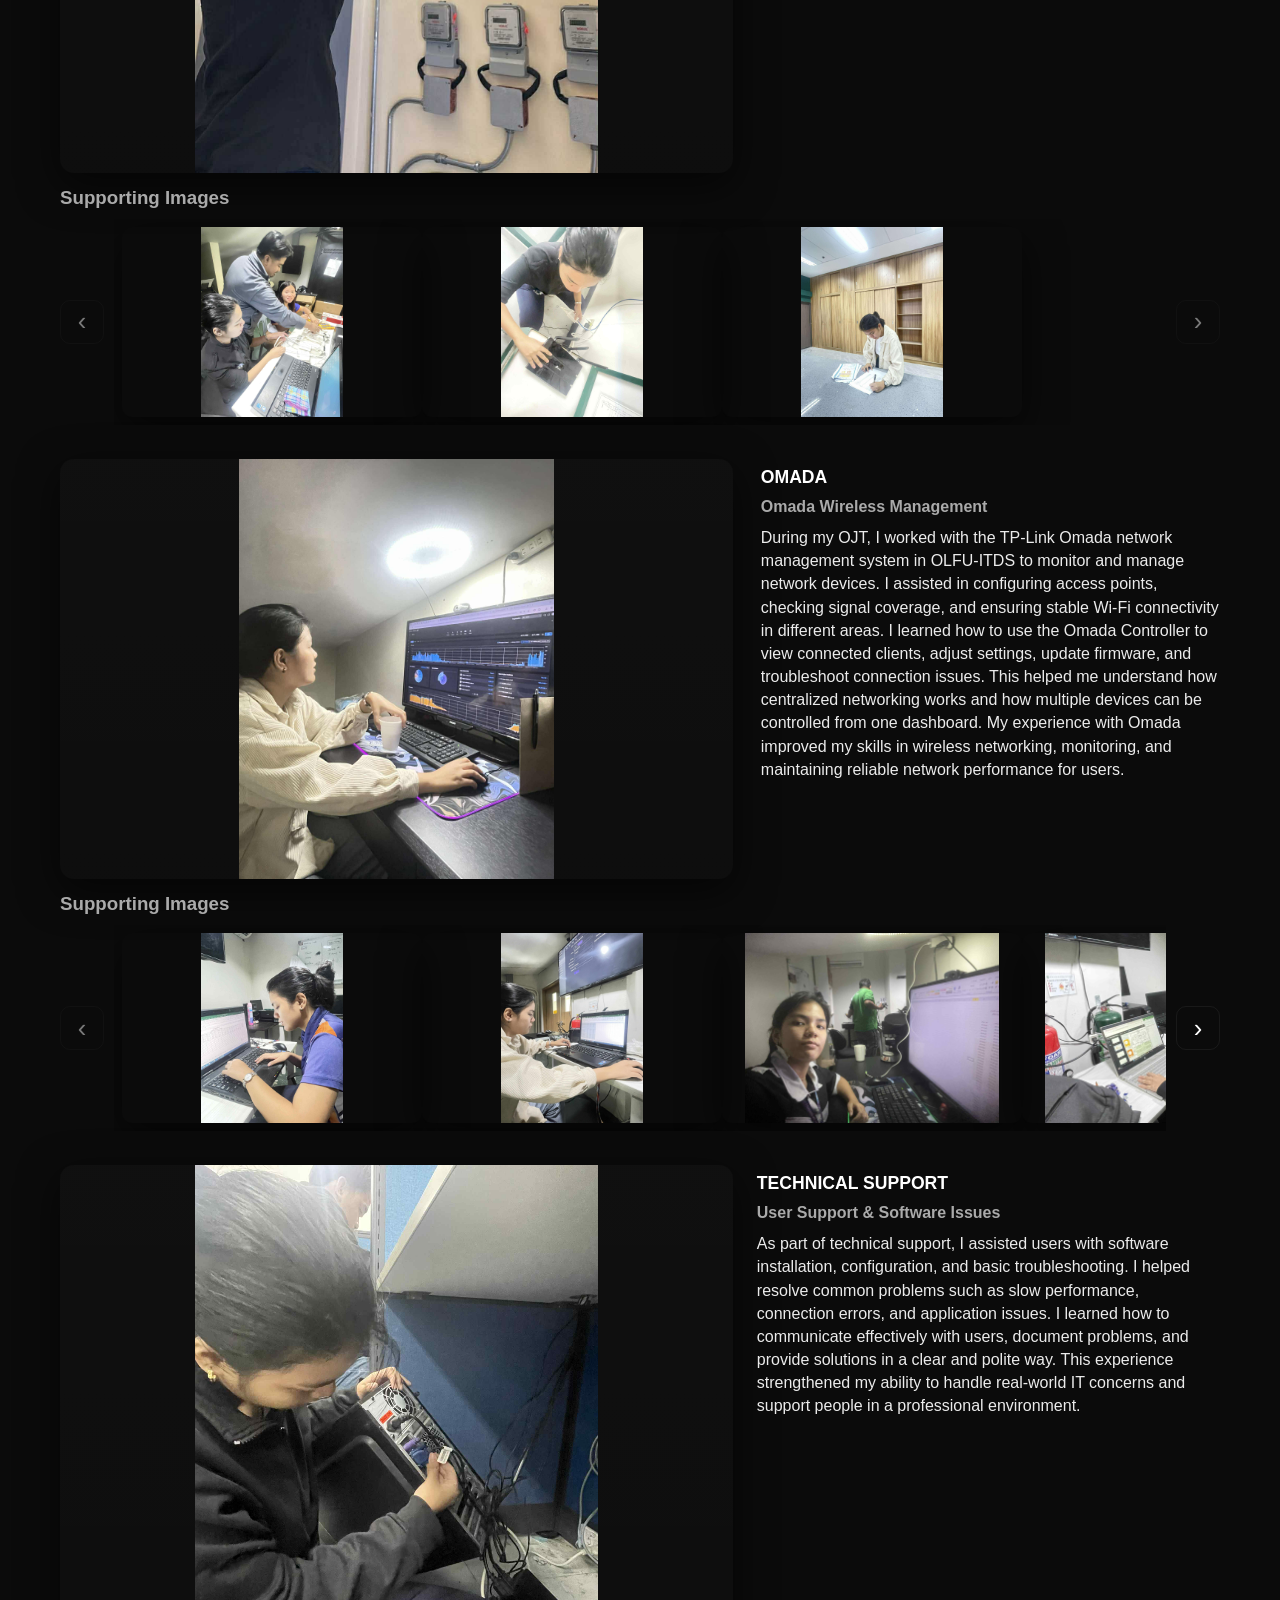
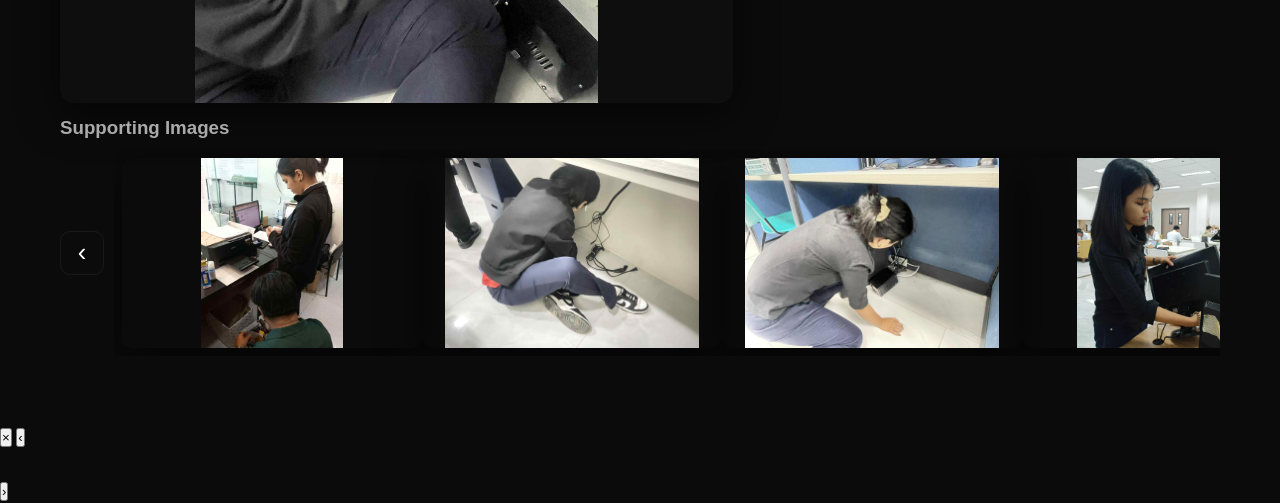
==== commit 3a7327ab: "Add files via upload" ====
--- a/ojt.html
+++ b/ojt.html
@@ -40,11 +40,10 @@
   <main class="container">
 
     <header class="projects-header">
-      <h1>ON THE JOB TRAINING - IT&DS of Our lady of Fatima University (OLFU Valenzuela Campus)</h1>
-      <p class="lead">As an IT Technical Support Intern, I helped keep OLFU’s technology systems running 
-        smoothly by troubleshooting hardware, software, and network issues. I assisted with daily IT tasks such as 
-        device checks, equipment setup, and incident documentation, while coordinating with senior staff for escalations. This role strengthened my technical skills and ability to provide dependable support in a fast-paced academic environment.</p>
+            <h1>ON THE JOB TRAINING - IT&DS of Our lady of Fatima University (OLFU Valenzuela Campus)</h1>
+      <p class="lead">As an IT Technical Support Intern at OLFU, I assisted in troubleshooting hardware, software, and network issues while supporting daily IT operations to ensure smooth and reliable campus technology.</p>
     </header>
+
 
     <!-- 5 project blocks -->
     <section class="projects-list">
@@ -232,4 +231,3 @@
   <script src="script.js"></script>
 </body>
 </html>
-
